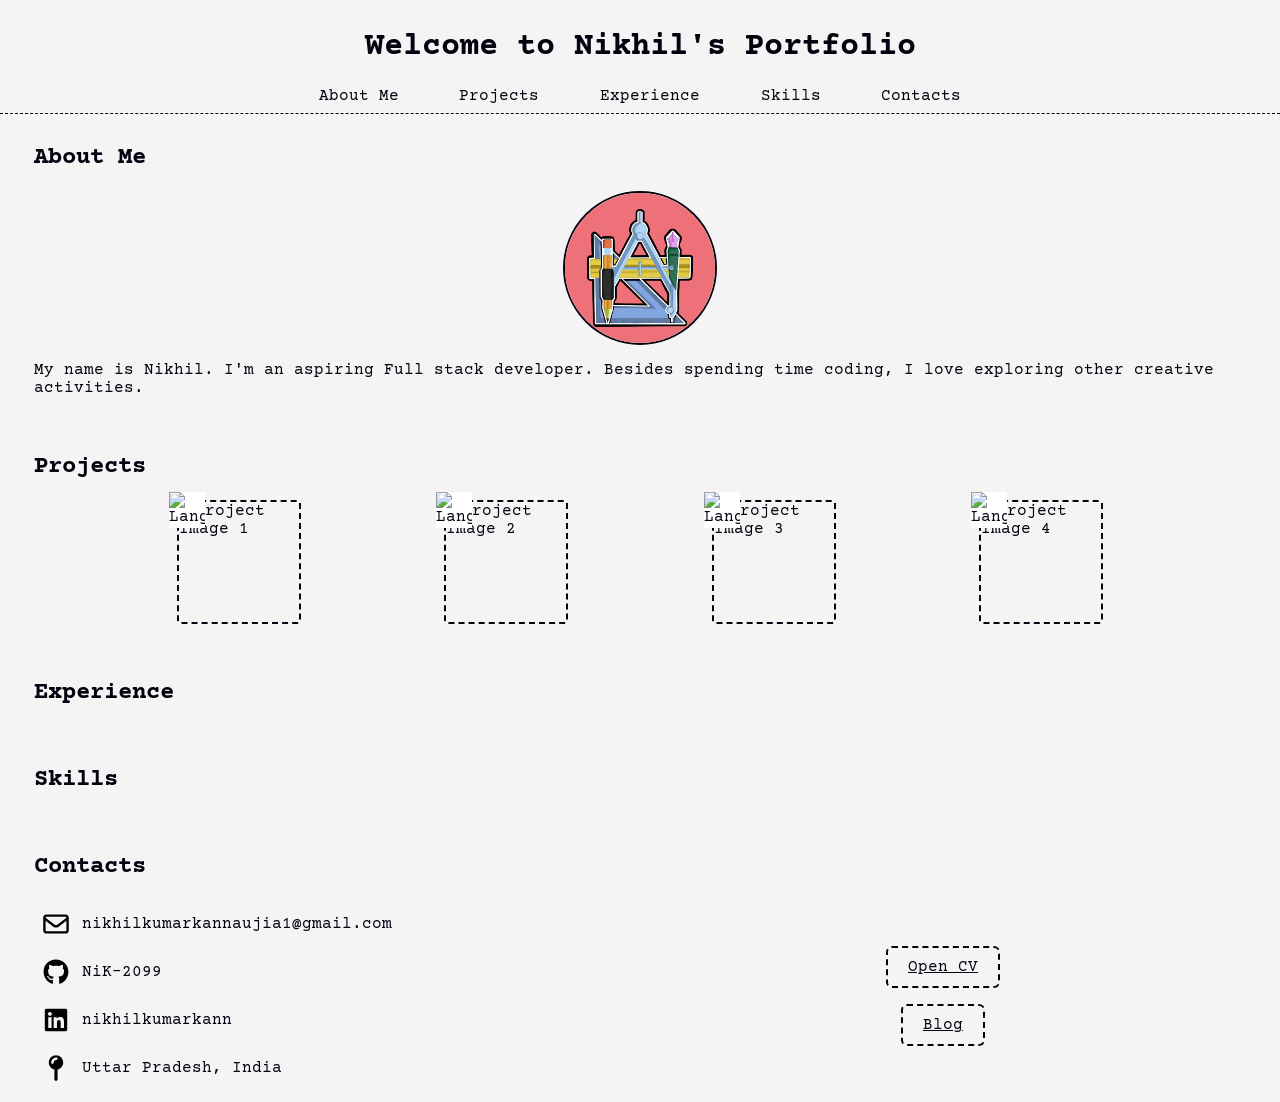
==== index.html @ 9cb17d8e "Rename index-prod.html to index.html" ====
<!DOCTYPE html>
<html lang="en">

<head>
    <meta charset="UTF-8">
    <meta name="viewport" content="width=device-width, initial-scale=1.0">
    <title>Nikhil Portfolio</title>
    <style>
        @import url('https://fonts.googleapis.com/css2?family=Courier+Prime:ital,wght@0,400;0,700;1,400;1,700&display=swap');

        :root {
            --background: #f4f4f4;
            --text: #05010f;
        }

        body {
            font-family: 'Courier Prime', monospace;
            background-color: var(--background);
            color: var(--text);
            margin: 0;
            padding: 0;
        }

        /* Header/Navbar */
        header {
            text-align: center;
            padding: 0.5rem;
            border-bottom: 1px dashed var(--text);
        }

        header nav a {
            margin: 2%;
            color: var(--text);
            text-decoration: none;
        }

        /* Sections: AboutMe, Projects, Experience, Skills, Contacts */
        section {
            border: 2px dotted var(--background);
            padding: 0.5rem 2em;
        }

        section:hover {
            transition: 0.3s;
            border: 2px dotted var(--text);
        }

        /* Profile Image */
        .profile {
            width: 150px;
            height: 150px;
            border-radius: 50%;
            overflow: hidden;
            display: block;
            margin: 0 auto;
            border: 2px solid var(--text);
        }

        .projects-list {
            display: flex;
            flex-wrap: wrap;
            justify-content: space-evenly;
            align-items: flex-center;
        }

        /* Main project box */
        .project-box {
            position: relative;
            border: 2px dashed var(--text);
            margin-bottom: 1rem;
            padding: 0;
            width: 120px;
            aspect-ratio: 1 / 1;
            transition: 0.3s;
            border-radius: 3px;
        }

        .project-box:hover {
            transition: 0.3s;
            border: 2px solid var(--text);
        }

        /* Main image */
        .project-img {
            width: 100%;
            height: auto;
            object-fit: cover;
        }

        /* Small overlay box */
        .small-box {
            position: absolute;
            top: -10px;
            left: -10px;
            width: 30%;
            height: 30%;
            background: white;
            display: flex;
            justify-content: center;
            align-items: center;
            overflow: hidden;
        }

        /* Small image inside overlay */
        .support-img {
            width: 100%;
            height: 100%;
            object-fit: cover;
        }

        .box {
            display: flex;
            flex-wrap: wrap;
        }

        .box-left,
        .box-right {
            flex: 1;
            margin: auto;
            padding: 0 0.5%;
            display: flex;
            flex-direction: column;

        }

        /* Contact box */
        .contact-box {
            margin: 0.5rem 0;
            align-items: center;
            display: flex;
            gap: 10px;
        }

        /* Contact image */
        .contact-box img {
            width: 2rem;
            height: 2rem;
            object-fit: cover;
            display: block;
        }

        /* Contact links */
        .contact-box a {
            text-decoration: none;
            color: var(--text);
        }

        /* Contact Buttons */
        .btn {
            margin: 0.5rem auto;
            color: var(--text);
            padding: 10px 20px;
            border: 2px dashed var(--text);
            border-radius: 6px;
            cursor: pointer;
        }
    </style>
</head>

<body>
    <!-- Header goes here -->
    <header>
        <h1>Welcome to Nikhil's Portfolio</h1>
        <nav>
            <a href="#about-me" target="_self">About Me</a>
            <a href="#projects" target="_self">Projects</a>
            <a href="#experience" target="_self">Experience</a>
            <a href="#skills" target="_self">Skills</a>
            <a href="#contacts" target="_self">Contacts</a>
        </nav>
    </header>

    <!-- Main goes here -->
    <main>
        <!-- About-me goes here -->
        <section id="about-me">
            <h2>About Me</h2>
            <img src="resources/logo6.jpg" alt="ArtNik PFP" class="profile">
            <p>My name is Nikhil. I'm an aspiring Full stack developer. Besides spending time coding, I love exploring
                other creative activities.</p>
        </section>

        <!-- Projects goes here -->
        <section id="projects">
            <h2>Projects</h2>
            <div class="projects-list">
                <div class="project-box">
                    <img class="project-img" src="big1.jpg" alt="Project Image 1">
                    <div class="small-box">
                        <img class="support-img" src="small1.jpg" alt="Language Image 1">
                    </div>
                </div>
                <div class="project-box">
                    <img class="project-img" src="big2.jpg" alt="Project Image 2">
                    <div class="small-box">
                        <img class="support-img" src="small2.jpg" alt="Language Image 2">
                    </div>
                </div>
                <div class="project-box">
                    <img class="project-img" src="big3.jpg" alt="Project Image 3">
                    <div class="small-box">
                        <img class="support-img" src="small3.jpg" alt="Language Image 3">
                    </div>
                </div>
                <div class="project-box">
                    <img class="project-img" src="big4.jpg" alt="Project Image 4">
                    <div class="small-box">
                        <img class="support-img" src="small4.jpg" alt="Language Image 4">
                    </div>
                </div>

            </div>
        </section>

        <!-- Experience goes here -->
        <section id="experience">
            <h2>Experience</h2>
        </section>

        <!-- Skills goes here -->
        <section id="skills">
            <h2>Skills</h2>

        </section>

        <!-- Contacts goes here -->
        <section id="contacts">
            <h2>Contacts</h2>
            <div class="box">
                <div class="box-left">
                    <div class="contact-box">
                        <img class="contact-img" src="resources/envelope-regular-full.svg" alt="email-icon">
                        <a href="mailto:nikhilkumarkannaujia1@gmail.com" target="_blank">
                            nikhilkumarkannaujia1@gmail.com</a>
                    </div>
                    <div class="contact-box">
                        <img class="contact-img" src="resources/github-brands-solid-full.svg" alt="git-icon">
                        <a href="https://github.com/NiK-2099" target="_blank">
                            NiK-2099</a>
                    </div>
                    <div class="contact-box">
                        <img class="contact-img" src="resources/linkedin-brands-solid-full.svg" alt="linkedIn-icon">
                        <a href="https://www.linkedin.com/in/nikhilkumarkann" target="_blank">
                            nikhilkumarkann
                        </a>

                    </div>
                    <div class="contact-box">
                        <img class="contact-img" src="resources/map-pin-solid-full.svg" alt="pin-icon">
                        Uttar Pradesh, India
                    </div>
                </div>
                <div class="box-right">
                    <a href="resources/CV_Nikhil_Kumar.pdf" target="_blank" class="btn">
                        Open CV
                    </a>
                    <a href="blog-url-goes-here" target="_blank" class="btn">
                        Blog
                    </a>
                </div>
            </div>
        </section>
    </main>

</body>

<!-- Footer goes here -->
<footer>
</footer>

</html>
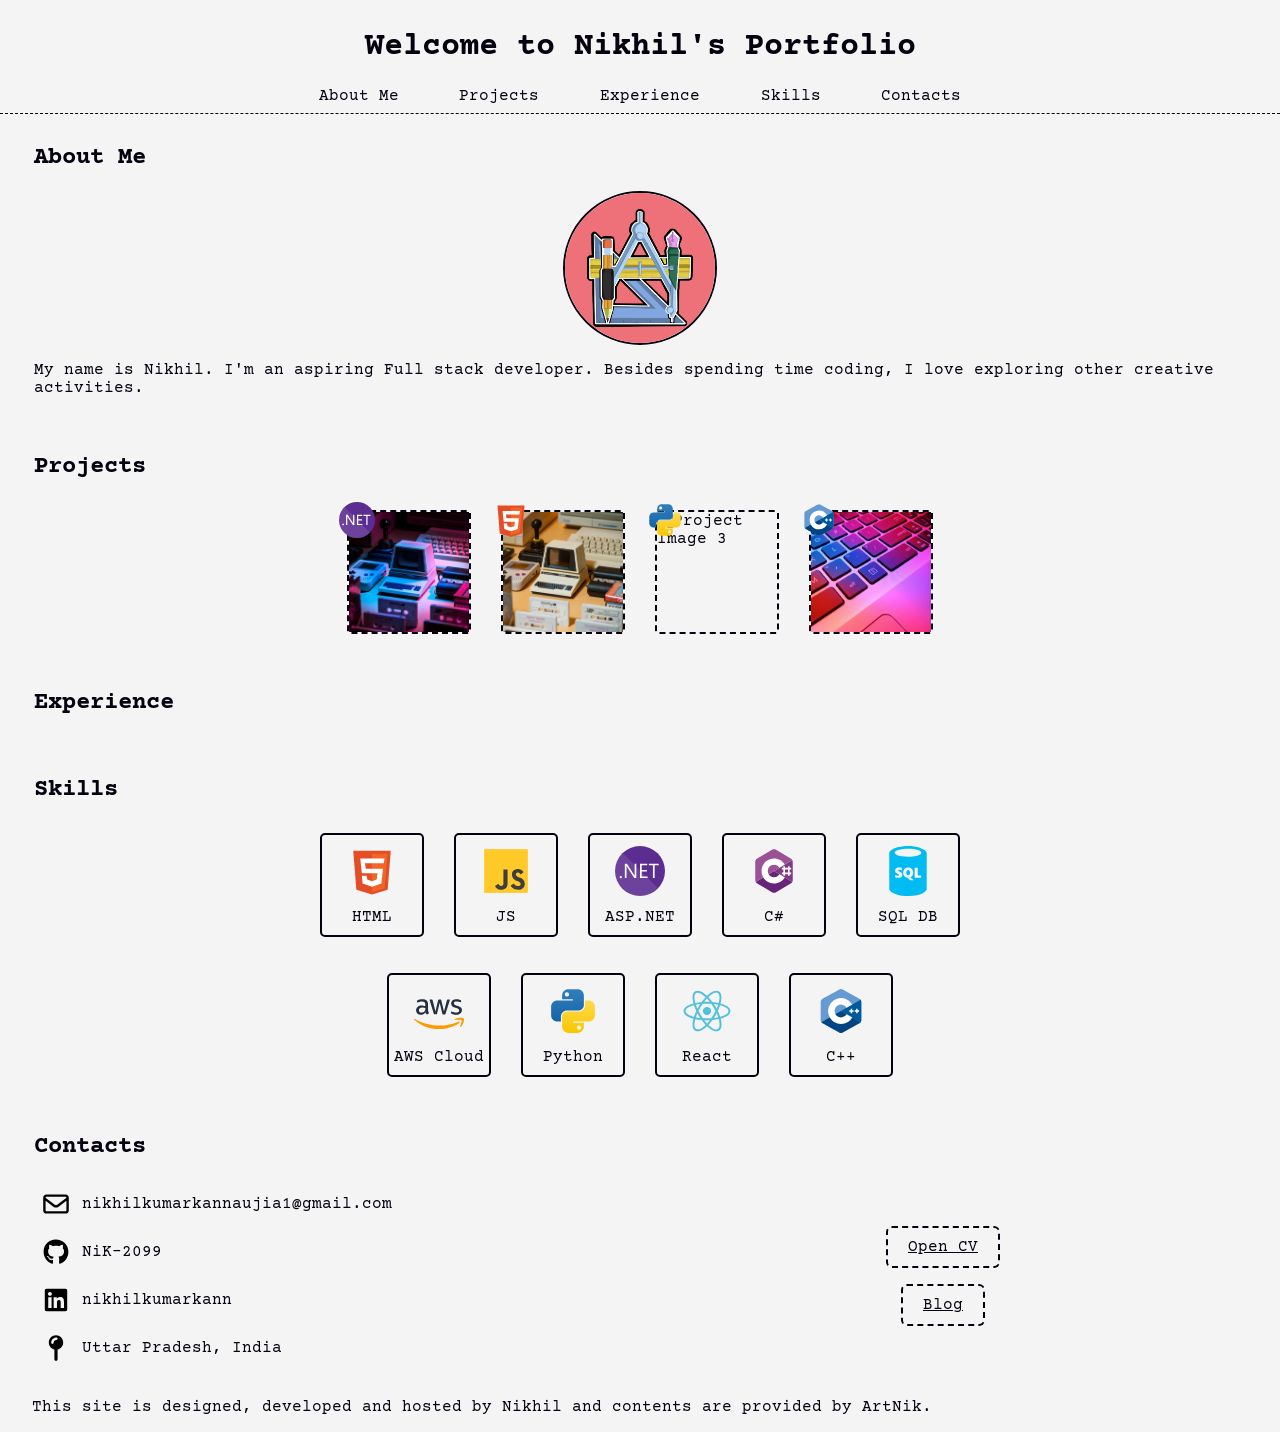
==== commit 39c96d7a: "Updated Porjects and Skills sections. Responsive adjustements. Added more images to resources" ====
--- a/index.html
+++ b/index.html
@@ -1,5 +1,6 @@
 <!DOCTYPE html>
 <html lang="en">
+<link rel="icon" type="image/jpeg" href="resources/logo6.jpg">
 
 <head>
     <meta charset="UTF-8">
@@ -43,6 +44,18 @@
         section:hover {
             transition: 0.3s;
             border: 2px dotted var(--text);
+        }
+
+        /* Container */
+        .container {
+            max-width: 700px;
+            align-items: center;
+            gap: 10px;
+            margin: auto;
+            display: flex;
+            flex-wrap: wrap;
+            justify-content: center;
+            align-items: flex-center;
         }
 
         /* Profile Image */
@@ -56,15 +69,10 @@
             border: 2px solid var(--text);
         }
 
-        .projects-list {
-            display: flex;
-            flex-wrap: wrap;
-            justify-content: space-evenly;
-            align-items: flex-center;
-        }
-
+        /* Project Section */
         /* Main project box */
-        .project-box {
+        .box {
+            margin: 10px;
             position: relative;
             border: 2px dashed var(--text);
             margin-bottom: 1rem;
@@ -73,28 +81,29 @@
             aspect-ratio: 1 / 1;
             transition: 0.3s;
             border-radius: 3px;
-        }
-
-        .project-box:hover {
+            /* background-color: #05010f; */
+        }
+
+        .box:hover {
             transition: 0.3s;
             border: 2px solid var(--text);
         }
 
         /* Main image */
-        .project-img {
+        .img {
             width: 100%;
-            height: auto;
+            height: 100%;
             object-fit: cover;
+            display: block;
         }
 
         /* Small overlay box */
-        .small-box {
+        .support-box {
             position: absolute;
             top: -10px;
             left: -10px;
             width: 30%;
             height: 30%;
-            background: white;
             display: flex;
             justify-content: center;
             align-items: center;
@@ -104,17 +113,58 @@
         /* Small image inside overlay */
         .support-img {
             width: 100%;
-            height: 100%;
+            height: auto;
             object-fit: cover;
         }
 
-        .box {
+        /* Skills Section */
+        /* Skill Box (1:1 Ratio) */
+        .skill-box {
+            width: 100px;
+            gap: 10px;
+            aspect-ratio: 1 / 1;
+            border: 2px solid var(--text);
+            border-radius: 5px;
+            display: flex;
+            flex-direction: column;
+            align-items: center;
+            justify-content: center;
+            transition: transform 0.3s ease, box-shadow 0.3s ease;
+        }
+
+        /* Hover Effect */
+        .skill-box:hover {
+            transform: translateY(-6px);
+            box-shadow: 0 10px 25px rgba(0, 0, 0, 0.12);
+        }
+
+        /* Circle */
+        .skill-circle {
+            margin: 2px;
+            width: 50%;
+            height: 50%;
+            border-radius: 50%;
+            /* border: 1px solid var(--text); */
+            /* overflow: hidden; */
+            display: flex;
+            align-items: center;
+            justify-content: center;
+        }
+
+        /* Text */
+        .skill-box p {
+            margin: 0;
+            text-align: center;
+        }
+
+        /* Contact Section */
+        .contact-container {
             display: flex;
             flex-wrap: wrap;
         }
 
-        .box-left,
-        .box-right {
+        .left-container,
+        .right-container {
             flex: 1;
             margin: auto;
             padding: 0 0.5%;
@@ -154,11 +204,49 @@
             border-radius: 6px;
             cursor: pointer;
         }
+
+        footer {
+            padding: 0 2em;
+        }
+
+        /* Responsive Adjustments */
+        @media (max-width: 768px) {
+
+            body {
+                font-size: small;
+            }
+
+            .box {
+                width: 80px;
+            }
+        }
+
+        @media (max-width: 480px) {
+
+            h1,
+            h2 {
+                margin: 5px;
+                font-size: large;
+            }
+
+            body {
+                font-size: smaller;
+            }
+
+            section {
+                padding: 2%;
+            }
+
+            .box {
+                width: 60px;
+                margin: 5px;
+            }
+        }
     </style>
 </head>
 
 <body>
-    <!-- Header goes here -->
+    <!-- Header Section -->
     <header>
         <h1>Welcome to Nikhil's Portfolio</h1>
         <nav>
@@ -170,9 +258,9 @@
         </nav>
     </header>
 
-    <!-- Main goes here -->
+    <!-- Main Section -->
     <main>
-        <!-- About-me goes here -->
+        <!-- About-me Section -->
         <section id="about-me">
             <h2>About Me</h2>
             <img src="resources/logo6.jpg" alt="ArtNik PFP" class="profile">
@@ -180,54 +268,126 @@
                 other creative activities.</p>
         </section>
 
-        <!-- Projects goes here -->
+        <!-- Projects Section -->
         <section id="projects">
             <h2>Projects</h2>
-            <div class="projects-list">
-                <div class="project-box">
-                    <img class="project-img" src="big1.jpg" alt="Project Image 1">
-                    <div class="small-box">
-                        <img class="support-img" src="small1.jpg" alt="Language Image 1">
-                    </div>
-                </div>
-                <div class="project-box">
-                    <img class="project-img" src="big2.jpg" alt="Project Image 2">
-                    <div class="small-box">
-                        <img class="support-img" src="small2.jpg" alt="Language Image 2">
-                    </div>
-                </div>
-                <div class="project-box">
-                    <img class="project-img" src="big3.jpg" alt="Project Image 3">
-                    <div class="small-box">
-                        <img class="support-img" src="small3.jpg" alt="Language Image 3">
-                    </div>
-                </div>
-                <div class="project-box">
-                    <img class="project-img" src="big4.jpg" alt="Project Image 4">
-                    <div class="small-box">
-                        <img class="support-img" src="small4.jpg" alt="Language Image 4">
+            <div class="container">
+                <div class="box">
+                    <img class="img" src="resources/lorenzo-herrera-p0j-mE6mGo4-unsplash.jpg" alt="Project Image 1">
+                    <!-- Photo by <a href="https://unsplash.com/@lorenzoherrera?utm_source=unsplash&utm_medium=referral&utm_content=creditCopyText">Lorenzo Herrera</a> on <a href="https://unsplash.com/photos/vintage-gray-game-console-and-joystick-p0j-mE6mGo4?utm_source=unsplash&utm_medium=referral&utm_content=creditCopyText">Unsplash</a>
+       -->
+                    <div class="support-box">
+                        <img class="support-img" src="resources/dotnet-svgrepo-com.svg" alt="Language Image 1">
+                    </div>
+                </div>
+                <div class="box">
+                    <img class="img" src="resources/lorenzo-herrera-vHNpBQGxqlg-unsplash.jpg" alt="Project Image 2">
+                    <!-- Photo by <a href="https://unsplash.com/@lorenzoherrera?utm_source=unsplash&utm_medium=referral&utm_content=creditCopyText">Lorenzo Herrera</a> on <a href="https://unsplash.com/photos/white-cassette-tapes-vHNpBQGxqlg?utm_source=unsplash&utm_medium=referral&utm_content=creditCopyText">Unsplash</a>
+       -->
+                    <div class="support-box">
+                        <img class="support-img" src="resources/html-5-svgrepo-com.svg" alt="Language Image 2">
+                    </div>
+                </div>
+                <div class="box">
+                    <img class="img" src="resources/umberto-jXd2FSvcRr8-unsplash.jpg" alt="Project Image 3">
+                    <!-- Photo by <a href="https://unsplash.com/@umby?utm_source=unsplash&utm_medium=referral&utm_content=creditCopyText">Umberto</a> on <a href="https://unsplash.com/photos/blue-circuit-board-jXd2FSvcRr8?utm_source=unsplash&utm_medium=referral&utm_content=creditCopyText">Unsplash</a>
+       -->
+                    <div class="support-box">
+                        <img class="support-img" src="resources/python-svgrepo-com.svg" alt="Language Image 3">
+                    </div>
+                </div>
+                <div class="box">
+                    <img class="img" src="resources/aryan-dhiman-iGLLtLINSkw-unsplash.jpg" alt="Project Image 4">
+                    <!-- Photo by <a href="https://unsplash.com/@mylifeasaryan_?utm_source=unsplash&utm_medium=referral&utm_content=creditCopyText">Aryan Dhiman</a> on <a href="https://unsplash.com/photos/a-close-up-of-a-laptop-keyboard-with-red-and-blue-keys-iGLLtLINSkw?utm_source=unsplash&utm_medium=referral&utm_content=creditCopyText">Unsplash</a>
+       -->
+                    <div class="support-box">
+                        <img class="support-img" src="resources/cpp3-svgrepo-com.svg" alt="Language Image 4">
                     </div>
                 </div>
 
             </div>
         </section>
 
-        <!-- Experience goes here -->
+        <!-- Experience Section -->
         <section id="experience">
             <h2>Experience</h2>
         </section>
 
-        <!-- Skills goes here -->
+        <!-- Skills Section -->
         <section id="skills">
             <h2>Skills</h2>
 
+            <div class="container skill-container">
+                <div class="box skill-box">
+                    <div class="skill-circle">
+                        <img class="img" src="resources/html-5-svgrepo-com.svg" alt="HTML">
+                    </div>
+                    <p>HTML</p>
+                </div>
+
+                <div class="box skill-box">
+                    <div class="skill-circle">
+                        <img class="img" src="resources/js-svgrepo-com.svg" alt="JavaScript">
+                    </div>
+                    <p>JS</p>
+                </div>
+
+                <div class="box skill-box">
+                    <div class="skill-circle">
+                        <img class="img" src="resources/dotnet-svgrepo-com.svg" alt="DotNet">
+                    </div>
+                    <p>ASP.NET</p>
+                </div>
+
+                <div class="box skill-box">
+                    <div class="skill-circle">
+                        <img class="img" src="resources/csharp-svgrepo-com.svg" alt="CSharp">
+                    </div>
+                    <p>C#</p>
+                </div>
+
+                <div class="box skill-box">
+                    <div class="skill-circle">
+                        <img class="img" src="resources/sql-database-generic-svgrepo-com.svg" alt="Project Image 4">
+                    </div>
+                    <p>SQL DB</p>
+                </div>
+
+                <div class="box skill-box">
+                    <div class="skill-circle">
+                        <img class="img" src="resources/aws-svgrepo-com.svg" alt="Project Image 4">
+                    </div>
+                    <p>AWS Cloud</p>
+                </div>
+
+                <div class="box skill-box">
+                    <div class="skill-circle">
+                        <img class="img" src="resources/python-svgrepo-com.svg" alt="Project Image 4">
+                    </div>
+                    <p>Python</p>
+                </div>
+
+                <div class="box skill-box">
+                    <div class="skill-circle">
+                        <img class="img" src="resources/react-svgrepo-com.svg" alt="Project Image 4">
+                    </div>
+                    <p>React</p>
+                </div>
+
+                <div class="box skill-box">
+                    <div class="skill-circle">
+                        <img class="img" src="resources/cpp3-svgrepo-com.svg" alt="Project Image 4">
+                    </div>
+                    <p>C++</p>
+                </div>
+            </div>
         </section>
 
-        <!-- Contacts goes here -->
+        <!-- Contacts Section -->
         <section id="contacts">
             <h2>Contacts</h2>
-            <div class="box">
-                <div class="box-left">
+            <div class="contact-container">
+                <div class="left-container">
                     <div class="contact-box">
                         <img class="contact-img" src="resources/envelope-regular-full.svg" alt="email-icon">
                         <a href="mailto:nikhilkumarkannaujia1@gmail.com" target="_blank">
@@ -250,7 +410,7 @@
                         Uttar Pradesh, India
                     </div>
                 </div>
-                <div class="box-right">
+                <div class="right-container">
                     <a href="resources/CV_Nikhil_Kumar.pdf" target="_blank" class="btn">
                         Open CV
                     </a>
@@ -264,8 +424,11 @@
 
 </body>
 
-<!-- Footer goes here -->
+<!-- Footer Section -->
 <footer>
+    <p>
+        This site is designed, developed and hosted by Nikhil and contents are provided by ArtNik.
+    </p>
 </footer>
 
-</html>
+</html>
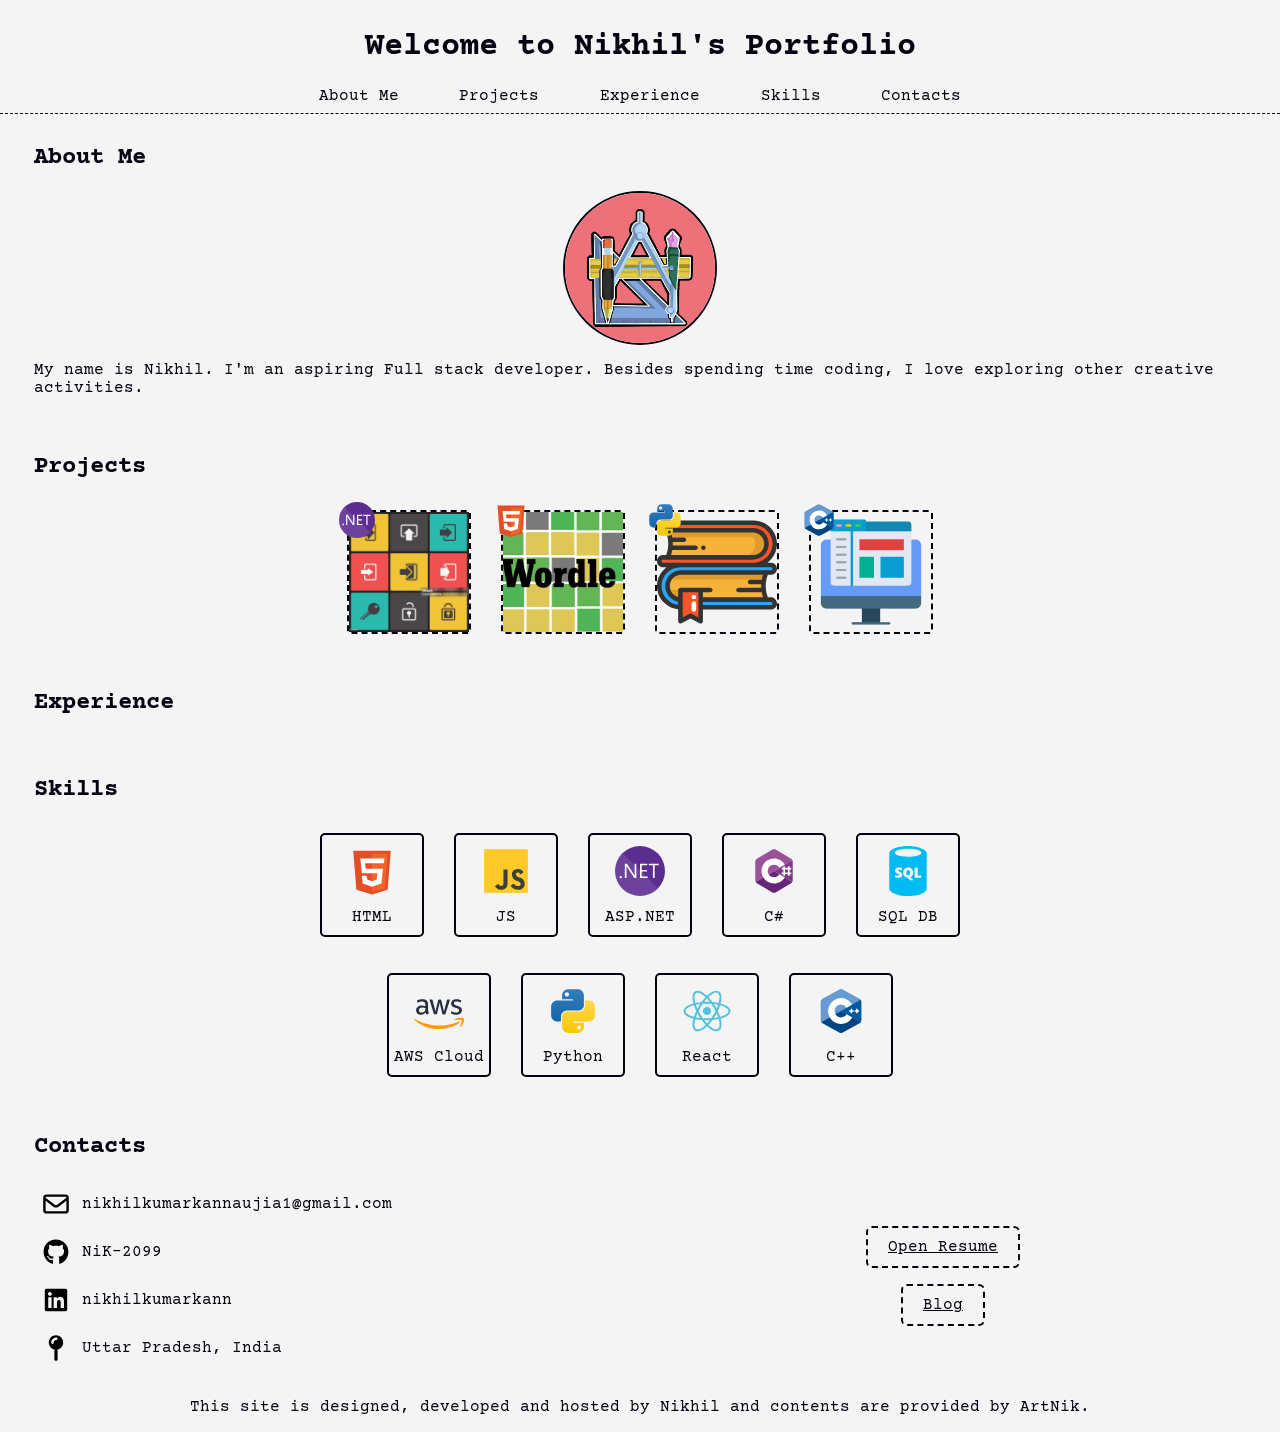
==== commit 58167bf1: "updated projects and modified resume" ====
--- a/index.html
+++ b/index.html
@@ -1,11 +1,13 @@
 <!DOCTYPE html>
 <html lang="en">
-<link rel="icon" type="image/jpeg" href="resources/logo6.jpg">
+<link rel="icon" type="image/jpeg" href="resources/logo6.webp">
 
 <head>
     <meta charset="UTF-8">
     <meta name="viewport" content="width=device-width, initial-scale=1.0">
     <title>Nikhil Portfolio</title>
+    <link rel="stylesheet" href="https://cdnjs.cloudflare.com/ajax/libs/font-awesome/6.4.0/css/all.min.css">
+
     <style>
         @import url('https://fonts.googleapis.com/css2?family=Courier+Prime:ital,wght@0,400;0,700;1,400;1,700&display=swap');
 
@@ -207,6 +209,7 @@
 
         footer {
             padding: 0 2em;
+            text-align: center;
         }
 
         /* Responsive Adjustments */
@@ -263,7 +266,7 @@
         <!-- About-me Section -->
         <section id="about-me">
             <h2>About Me</h2>
-            <img src="resources/logo6.jpg" alt="ArtNik PFP" class="profile">
+            <img src="resources/logo6.webp" alt="ArtNik PFP" class="profile">
             <p>My name is Nikhil. I'm an aspiring Full stack developer. Besides spending time coding, I love exploring
                 other creative activities.</p>
         </section>
@@ -273,33 +276,36 @@
             <h2>Projects</h2>
             <div class="container">
                 <div class="box">
-                    <img class="img" src="resources/lorenzo-herrera-p0j-mE6mGo4-unsplash.jpg" alt="Project Image 1">
-                    <!-- Photo by <a href="https://unsplash.com/@lorenzoherrera?utm_source=unsplash&utm_medium=referral&utm_content=creditCopyText">Lorenzo Herrera</a> on <a href="https://unsplash.com/photos/vintage-gray-game-console-and-joystick-p0j-mE6mGo4?utm_source=unsplash&utm_medium=referral&utm_content=creditCopyText">Unsplash</a>
-       -->
+                    <a href="https://github.com/NiK-2099/appraisal-system-dotnet">
+                        <img class="img" src="resources/appraisal-system.webp" alt="Project Image 1">
+                    </a>
                     <div class="support-box">
                         <img class="support-img" src="resources/dotnet-svgrepo-com.svg" alt="Language Image 1">
                     </div>
                 </div>
+
                 <div class="box">
-                    <img class="img" src="resources/lorenzo-herrera-vHNpBQGxqlg-unsplash.jpg" alt="Project Image 2">
-                    <!-- Photo by <a href="https://unsplash.com/@lorenzoherrera?utm_source=unsplash&utm_medium=referral&utm_content=creditCopyText">Lorenzo Herrera</a> on <a href="https://unsplash.com/photos/white-cassette-tapes-vHNpBQGxqlg?utm_source=unsplash&utm_medium=referral&utm_content=creditCopyText">Unsplash</a>
-       -->
+                    <a href="https://github.com/NiK-2099/wordle-game-js">
+                        <img class="img" src="resources/wordle-logo.webp" alt="Project Image 2">
+                    </a>
                     <div class="support-box">
                         <img class="support-img" src="resources/html-5-svgrepo-com.svg" alt="Language Image 2">
                     </div>
                 </div>
+
                 <div class="box">
-                    <img class="img" src="resources/umberto-jXd2FSvcRr8-unsplash.jpg" alt="Project Image 3">
-                    <!-- Photo by <a href="https://unsplash.com/@umby?utm_source=unsplash&utm_medium=referral&utm_content=creditCopyText">Umberto</a> on <a href="https://unsplash.com/photos/blue-circuit-board-jXd2FSvcRr8?utm_source=unsplash&utm_medium=referral&utm_content=creditCopyText">Unsplash</a>
-       -->
+                    <a href="https://github.com/NiK-2099/my-library-django">
+                        <img class="img" src="resources/library.svg" alt="Project Image 3">
+                    </a>
                     <div class="support-box">
                         <img class="support-img" src="resources/python-svgrepo-com.svg" alt="Language Image 3">
                     </div>
                 </div>
+
                 <div class="box">
-                    <img class="img" src="resources/aryan-dhiman-iGLLtLINSkw-unsplash.jpg" alt="Project Image 4">
-                    <!-- Photo by <a href="https://unsplash.com/@mylifeasaryan_?utm_source=unsplash&utm_medium=referral&utm_content=creditCopyText">Aryan Dhiman</a> on <a href="https://unsplash.com/photos/a-close-up-of-a-laptop-keyboard-with-red-and-blue-keys-iGLLtLINSkw?utm_source=unsplash&utm_medium=referral&utm_content=creditCopyText">Unsplash</a>
-       -->
+                    <a href="https://github.com/NiK-2099/Login-Page">
+                        <img class="img" src="resources/login-icon.webp" alt="Project Image 4">
+                    </a>
                     <div class="support-box">
                         <img class="support-img" src="resources/cpp3-svgrepo-com.svg" alt="Language Image 4">
                     </div>
@@ -411,8 +417,8 @@
                     </div>
                 </div>
                 <div class="right-container">
-                    <a href="resources/CV_Nikhil_Kumar.pdf" target="_blank" class="btn">
-                        Open CV
+                    <a href="resources/Resume-Nikhil-Kumar.pdf" target="_blank" class="btn">
+                        Open Resume
                     </a>
                     <a href="blog-url-goes-here" target="_blank" class="btn">
                         Blog
